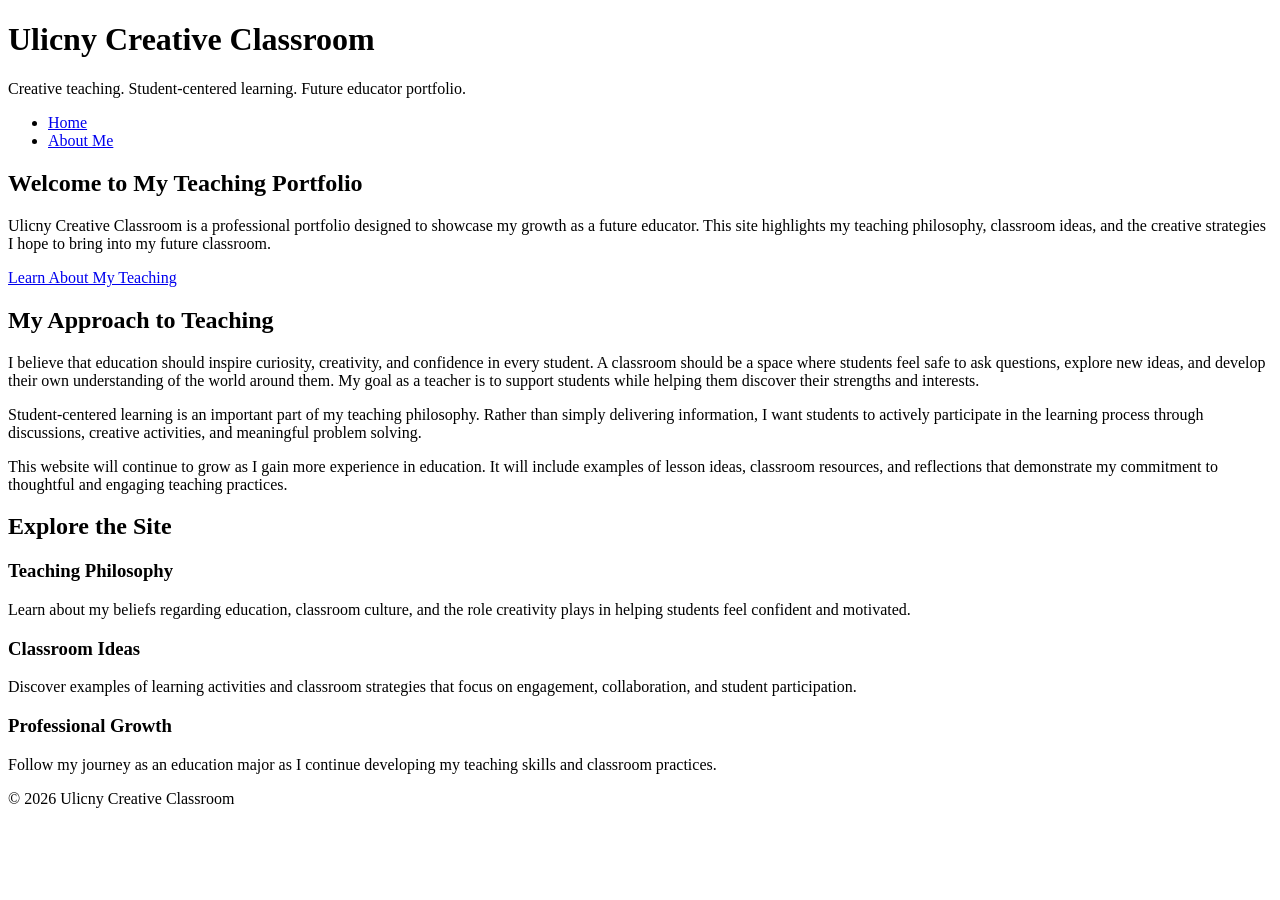
==== index.html @ 1029817a "Create index.html" ====
<!DOCTYPE html>
<html>

<head>
<title>Ulicny Creative Classroom</title>
<link rel="stylesheet" href="styles.css">
</head>

<body>

<div class="container">

<header class="site-header">
<h1>Ulicny Creative Classroom</h1>
<p>Creative teaching. Student-centered learning. Future educator portfolio.</p>
</header>

<nav class="main-nav">
<ul>
<li><a href="index.html">Home</a></li>
<li><a href="about.html">About Me</a></li>
</ul>
</nav>

<section class="hero">

<h2>Welcome to My Teaching Portfolio</h2>

<p>
Ulicny Creative Classroom is a professional portfolio designed to showcase
my growth as a future educator. This site highlights my teaching philosophy,
classroom ideas, and the creative strategies I hope to bring into my future
classroom.
</p>

<a href="about.html" class="button">Learn About My Teaching</a>

</section>

<section class="intro">

<h2>My Approach to Teaching</h2>

<p>
I believe that education should inspire curiosity, creativity, and confidence
in every student. A classroom should be a space where students feel safe to
ask questions, explore new ideas, and develop their own understanding of the
world around them. My goal as a teacher is to support students while helping
them discover their strengths and interests.
</p>

<p>
Student-centered learning is an important part of my teaching philosophy.
Rather than simply delivering information, I want students to actively
participate in the learning process through discussions, creative activities,
and meaningful problem solving.
</p>

<p>
This website will continue to grow as I gain more experience in education.
It will include examples of lesson ideas, classroom resources, and reflections
that demonstrate my commitment to thoughtful and engaging teaching practices.
</p>

</section>

<section class="features">

<h2>Explore the Site</h2>

<div class="feature-box">
<h3>Teaching Philosophy</h3>
<p>
Learn about my beliefs regarding education, classroom culture, and the role
creativity plays in helping students feel confident and motivated.
</p>
</div>

<div class="feature-box">
<h3>Classroom Ideas</h3>
<p>
Discover examples of learning activities and classroom strategies that focus
on engagement, collaboration, and student participation.
</p>
</div>

<div class="feature-box">
<h3>Professional Growth</h3>
<p>
Follow my journey as an education major as I continue developing my teaching
skills and classroom practices.
</p>
</div>

</section>

<footer class="site-footer">
<p>© 2026 Ulicny Creative Classroom</p>
</footer>

</div>

</body>
</html>
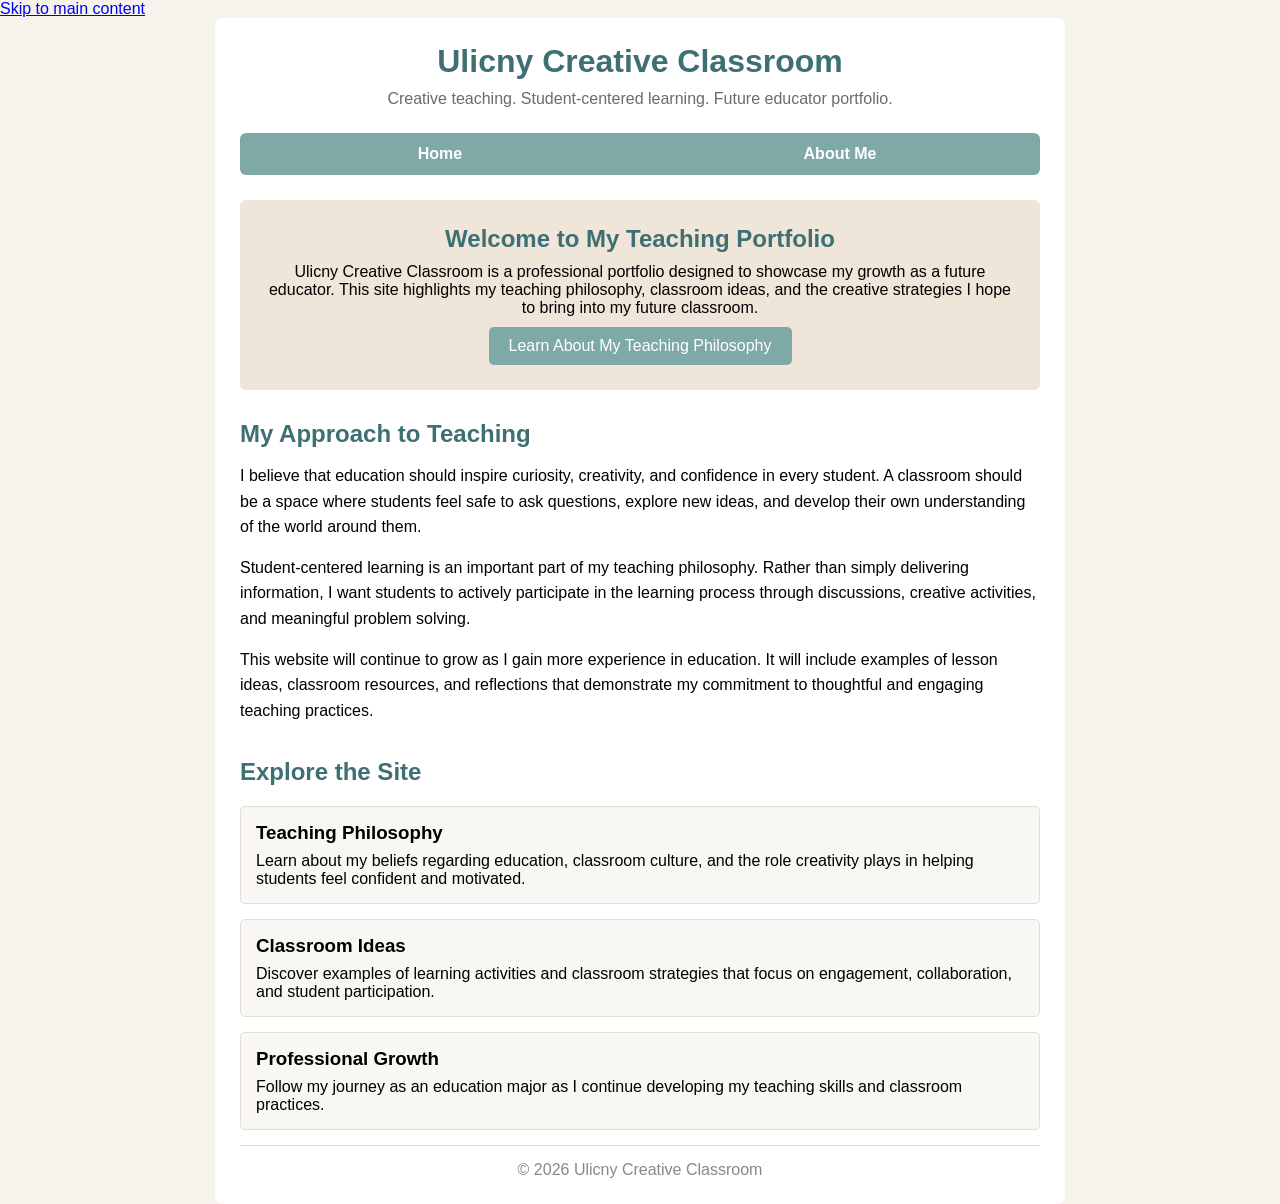
==== commit 367f831a: "Update index.html" ====
--- a/index.html
+++ b/index.html
@@ -1,12 +1,16 @@
 <!DOCTYPE html>
-<html>
+<html lang="en">
 
 <head>
+<meta charset="UTF-8">
+<meta name="viewport" content="width=device-width, initial-scale=1.0">
 <title>Ulicny Creative Classroom</title>
 <link rel="stylesheet" href="styles.css">
 </head>
 
 <body>
+
+<a class="skip-link" href="#main-content">Skip to main content</a>
 
 <div class="container">
 
@@ -22,6 +26,8 @@
 </ul>
 </nav>
 
+<main id="main-content">
+
 <section class="hero">
 
 <h2>Welcome to My Teaching Portfolio</h2>
@@ -33,7 +39,7 @@
 classroom.
 </p>
 
-<a href="about.html" class="button">Learn About My Teaching</a>
+<a href="about.html" class="button">Learn About My Teaching Philosophy</a>
 
 </section>
 
@@ -45,8 +51,7 @@
 I believe that education should inspire curiosity, creativity, and confidence
 in every student. A classroom should be a space where students feel safe to
 ask questions, explore new ideas, and develop their own understanding of the
-world around them. My goal as a teacher is to support students while helping
-them discover their strengths and interests.
+world around them.
 </p>
 
 <p>
@@ -94,6 +99,8 @@
 
 </section>
 
+</main>
+
 <footer class="site-footer">
 <p>© 2026 Ulicny Creative Classroom</p>
 </footer>
--- a/styles.css
+++ b/styles.css
@@ -0,0 +1,145 @@
+*{
+box-sizing:border-box;
+margin:0;
+padding:0;
+font-family:Arial, sans-serif;
+}
+
+body{
+background:#f6f2ec;
+}
+
+.container{
+width:850px;
+margin:auto;
+background:white;
+padding:25px;
+border-radius:8px;
+}
+
+.site-header{
+text-align:center;
+margin-bottom:25px;
+}
+
+.site-header h1{
+color:#3d6f73;
+margin-bottom:10px;
+}
+
+.site-header p{
+color:#6b6b6b;
+}
+
+.main-nav{
+background:#7fa9a6;
+margin-bottom:25px;
+border-radius:6px;
+}
+
+.main-nav ul{
+list-style:none;
+overflow:hidden;
+}
+
+.main-nav li{
+float:left;
+width:50%;
+text-align:center;
+}
+
+.main-nav a{
+display:block;
+padding:12px;
+color:white;
+text-decoration:none;
+font-weight:bold;
+}
+
+.main-nav a:hover{
+background:#5d8f8c;
+}
+
+.hero{
+background:#efe5d8;
+padding:25px;
+text-align:center;
+margin-bottom:30px;
+border-radius:6px;
+}
+
+.hero h2{
+margin-bottom:10px;
+color:#3d6f73;
+}
+
+.intro{
+margin-bottom:35px;
+}
+
+.intro h2{
+margin-bottom:15px;
+color:#3d6f73;
+}
+
+.intro p{
+margin-bottom:15px;
+line-height:1.6;
+}
+
+.features h2{
+margin-bottom:20px;
+color:#3d6f73;
+}
+
+.feature-box{
+background:#f9f7f3;
+border:1px solid #e3ddd5;
+padding:15px;
+margin-bottom:15px;
+border-radius:5px;
+}
+
+.feature-box h3{
+margin-bottom:8px;
+}
+
+.about-section{
+margin-bottom:30px;
+}
+
+.about-section h2{
+margin-bottom:10px;
+color:#3d6f73;
+}
+
+.about-section p{
+margin-bottom:15px;
+line-height:1.6;
+}
+
+.button{
+display:inline-block;
+background:#7fa9a6;
+color:white;
+padding:10px 20px;
+text-decoration:none;
+border-radius:5px;
+margin-top:10px;
+}
+
+.button:hover{
+background:#5d8f8c;
+}
+
+.center{
+text-align:center;
+margin-bottom:25px;
+}
+
+.site-footer{
+text-align:center;
+border-top:1px solid #ddd;
+padding-top:15px;
+color:#888;
+}
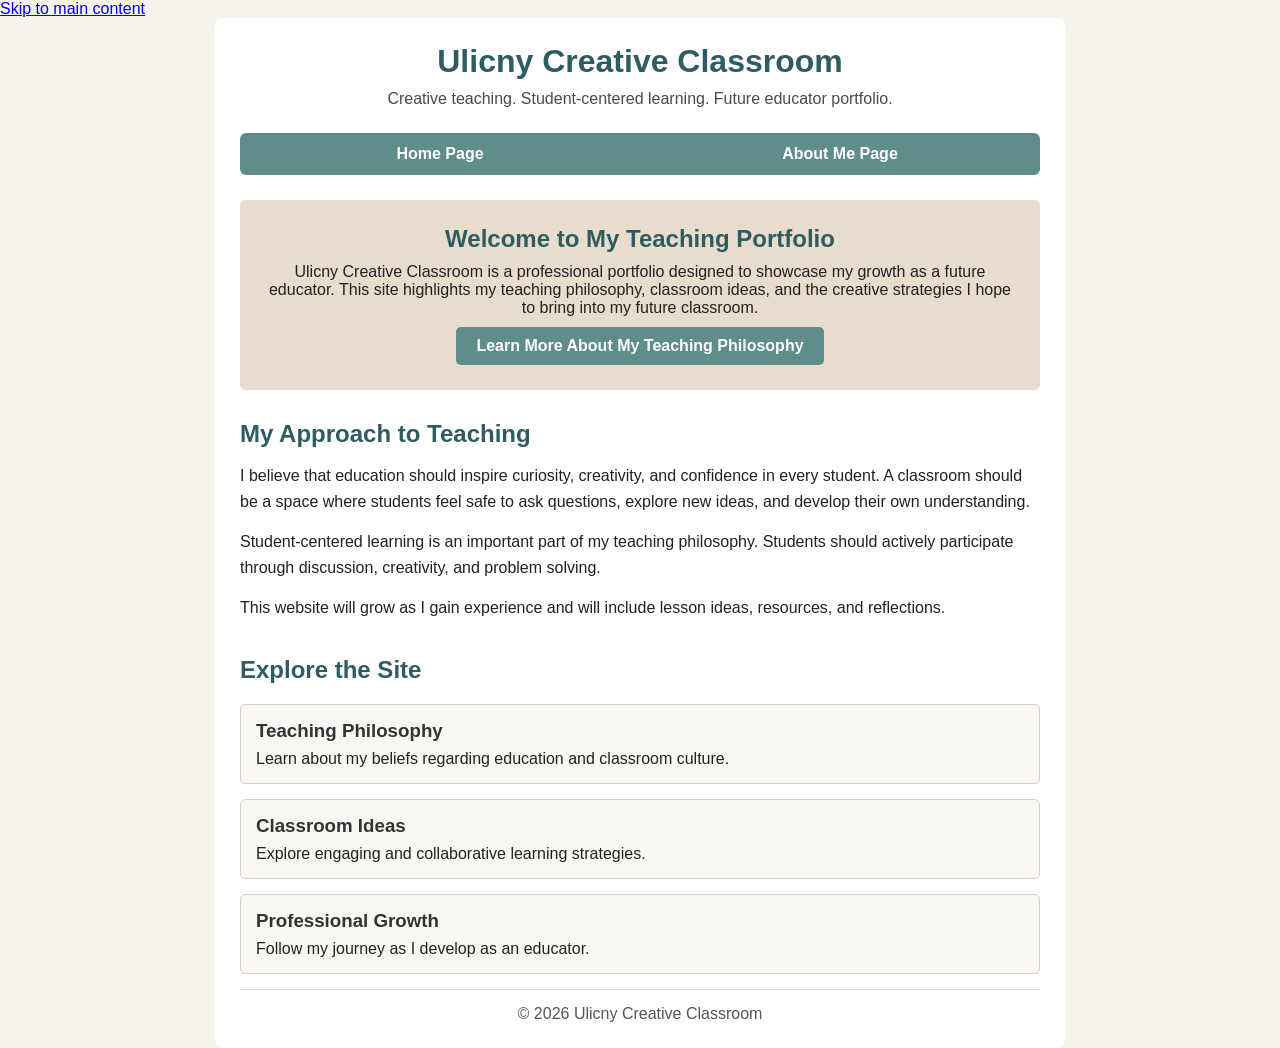
==== commit c48bec4b: "Update index.html" ====
--- a/index.html
+++ b/index.html
@@ -2,15 +2,13 @@
 <html lang="en">
 
 <head>
-<meta charset="UTF-8">
-<meta name="viewport" content="width=device-width, initial-scale=1.0">
 <title>Ulicny Creative Classroom</title>
 <link rel="stylesheet" href="styles.css">
 </head>
 
 <body>
 
-<a class="skip-link" href="#main-content">Skip to main content</a>
+<a href="#main-content" class="skip-link">Skip to main content</a>
 
 <div class="container">
 
@@ -19,17 +17,16 @@
 <p>Creative teaching. Student-centered learning. Future educator portfolio.</p>
 </header>
 
-<nav class="main-nav">
+<nav class="main-nav" aria-label="Main navigation">
 <ul>
-<li><a href="index.html">Home</a></li>
-<li><a href="about.html">About Me</a></li>
+<li><a href="index.html">Home Page</a></li>
+<li><a href="about.html">About Me Page</a></li>
 </ul>
 </nav>
 
 <main id="main-content">
 
 <section class="hero">
-
 <h2>Welcome to My Teaching Portfolio</h2>
 
 <p>
@@ -39,62 +36,47 @@
 classroom.
 </p>
 
-<a href="about.html" class="button">Learn About My Teaching Philosophy</a>
-
+<a href="about.html" class="button">Learn More About My Teaching Philosophy</a>
 </section>
 
 <section class="intro">
-
 <h2>My Approach to Teaching</h2>
 
 <p>
 I believe that education should inspire curiosity, creativity, and confidence
 in every student. A classroom should be a space where students feel safe to
-ask questions, explore new ideas, and develop their own understanding of the
-world around them.
+ask questions, explore new ideas, and develop their own understanding.
 </p>
 
 <p>
 Student-centered learning is an important part of my teaching philosophy.
-Rather than simply delivering information, I want students to actively
-participate in the learning process through discussions, creative activities,
-and meaningful problem solving.
+Students should actively participate through discussion, creativity, and
+problem solving.
 </p>
 
 <p>
-This website will continue to grow as I gain more experience in education.
-It will include examples of lesson ideas, classroom resources, and reflections
-that demonstrate my commitment to thoughtful and engaging teaching practices.
+This website will grow as I gain experience and will include lesson ideas,
+resources, and reflections.
 </p>
 
 </section>
 
 <section class="features">
-
 <h2>Explore the Site</h2>
 
 <div class="feature-box">
 <h3>Teaching Philosophy</h3>
-<p>
-Learn about my beliefs regarding education, classroom culture, and the role
-creativity plays in helping students feel confident and motivated.
-</p>
+<p>Learn about my beliefs regarding education and classroom culture.</p>
 </div>
 
 <div class="feature-box">
 <h3>Classroom Ideas</h3>
-<p>
-Discover examples of learning activities and classroom strategies that focus
-on engagement, collaboration, and student participation.
-</p>
+<p>Explore engaging and collaborative learning strategies.</p>
 </div>
 
 <div class="feature-box">
 <h3>Professional Growth</h3>
-<p>
-Follow my journey as an education major as I continue developing my teaching
-skills and classroom practices.
-</p>
+<p>Follow my journey as I develop as an educator.</p>
 </div>
 
 </section>
--- a/styles.css
+++ b/styles.css
@@ -7,6 +7,7 @@
 
 body{
 background:#f6f2ec;
+color:#222222;
 }
 
 .container{
@@ -23,16 +24,16 @@
 }
 
 .site-header h1{
-color:#3d6f73;
+color:#2f5c60;
 margin-bottom:10px;
 }
 
 .site-header p{
-color:#6b6b6b;
+color:#4a4a4a;
 }
 
 .main-nav{
-background:#7fa9a6;
+background:#5f8d8a;
 margin-bottom:25px;
 border-radius:6px;
 }
@@ -51,17 +52,17 @@
 .main-nav a{
 display:block;
 padding:12px;
-color:white;
+color:#ffffff;
 text-decoration:none;
 font-weight:bold;
 }
 
 .main-nav a:hover{
-background:#5d8f8c;
+background:#3f6f6c;
 }
 
 .hero{
-background:#efe5d8;
+background:#e8dccd;
 padding:25px;
 text-align:center;
 margin-bottom:30px;
@@ -70,7 +71,7 @@
 
 .hero h2{
 margin-bottom:10px;
-color:#3d6f73;
+color:#2f5c60;
 }
 
 .intro{
@@ -79,7 +80,7 @@
 
 .intro h2{
 margin-bottom:15px;
-color:#3d6f73;
+color:#2f5c60;
 }
 
 .intro p{
@@ -89,12 +90,12 @@
 
 .features h2{
 margin-bottom:20px;
-color:#3d6f73;
+color:#2f5c60;
 }
 
 .feature-box{
 background:#f9f7f3;
-border:1px solid #e3ddd5;
+border:1px solid #d6cec3;
 padding:15px;
 margin-bottom:15px;
 border-radius:5px;
@@ -102,6 +103,7 @@
 
 .feature-box h3{
 margin-bottom:8px;
+color:#333333;
 }
 
 .about-section{
@@ -110,7 +112,7 @@
 
 .about-section h2{
 margin-bottom:10px;
-color:#3d6f73;
+color:#2f5c60;
 }
 
 .about-section p{
@@ -120,16 +122,17 @@
 
 .button{
 display:inline-block;
-background:#7fa9a6;
-color:white;
+background:#5f8d8a;
+color:#ffffff;
 padding:10px 20px;
 text-decoration:none;
 border-radius:5px;
 margin-top:10px;
+font-weight:bold;
 }
 
 .button:hover{
-background:#5d8f8c;
+background:#3f6f6c;
 }
 
 .center{
@@ -141,5 +144,5 @@
 text-align:center;
 border-top:1px solid #ddd;
 padding-top:15px;
-color:#888;
+color:#555555;
 }
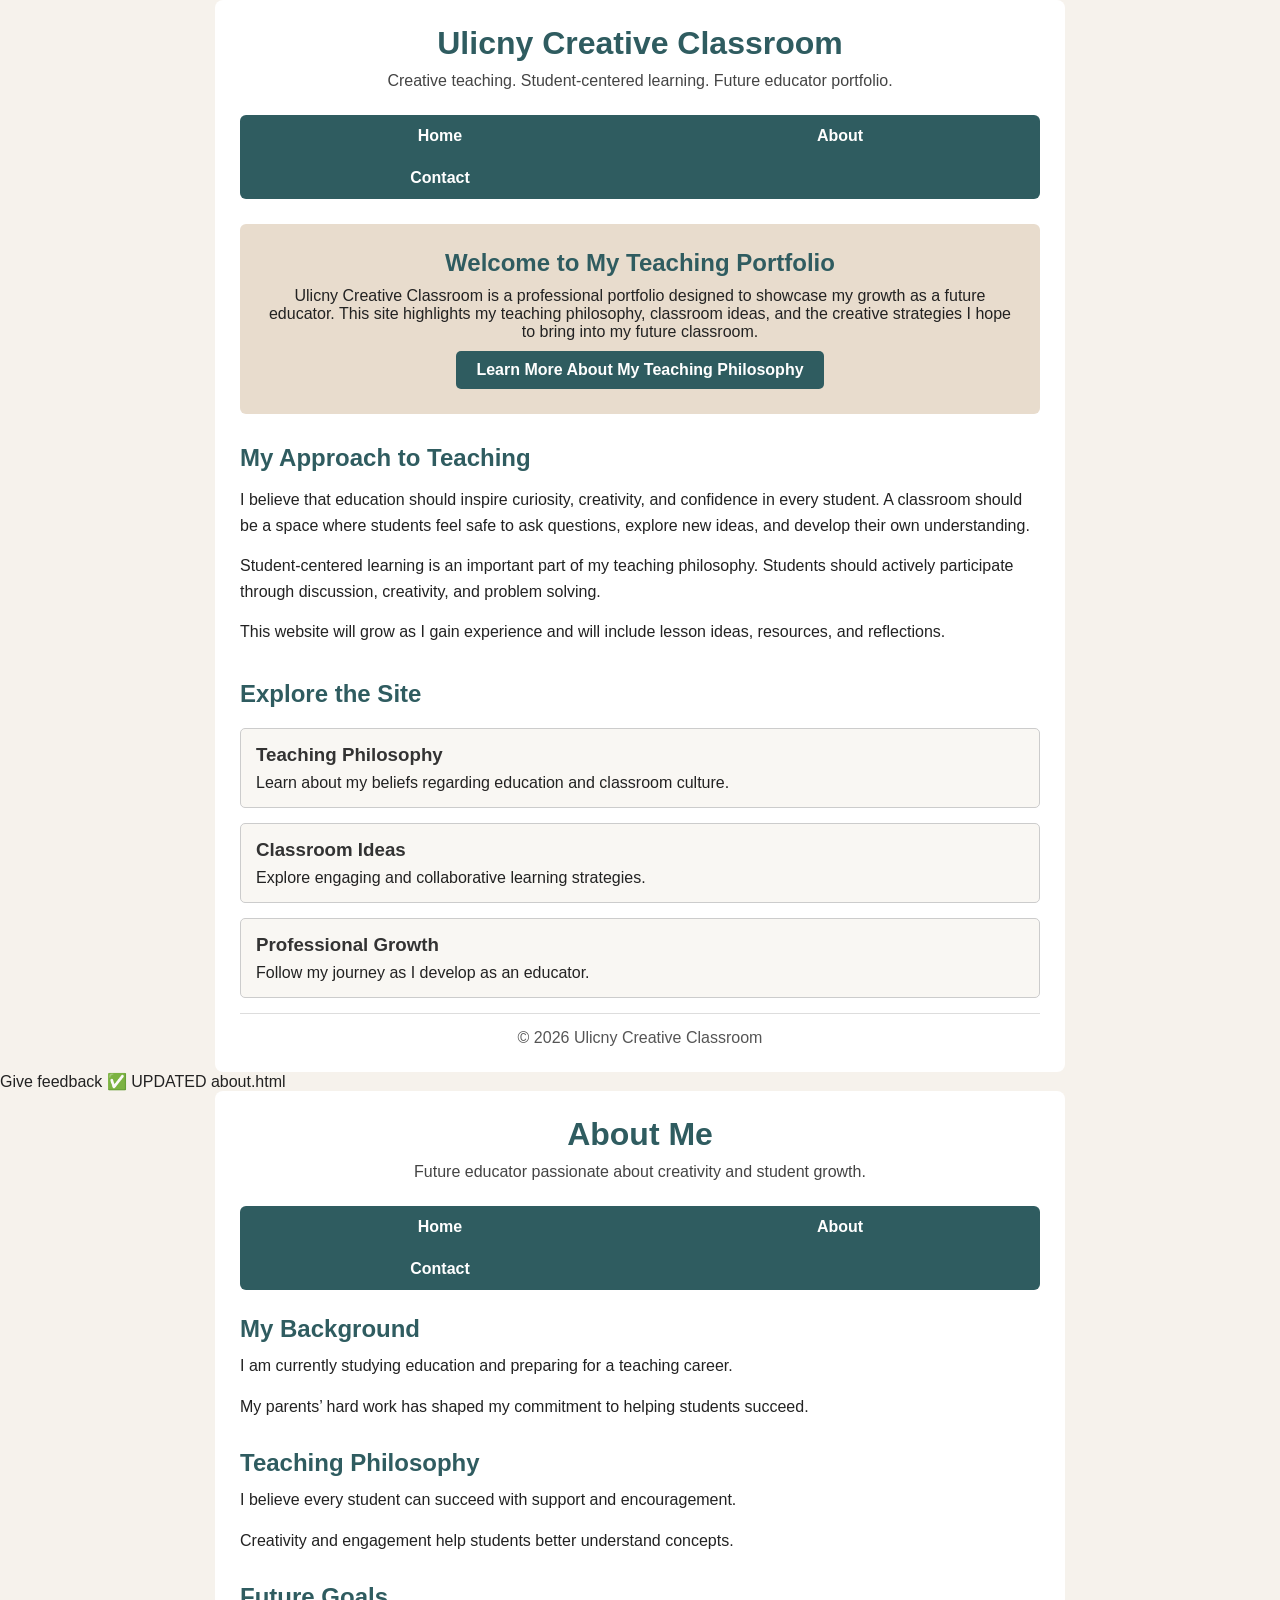
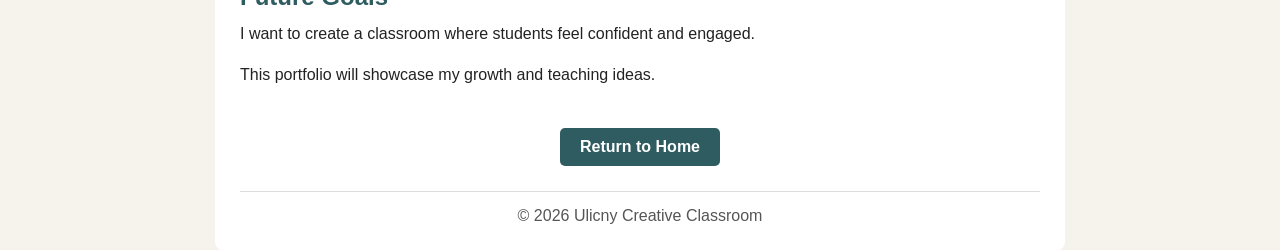
==== commit b369aad6: "Update index.html" ====
--- a/index.html
+++ b/index.html
@@ -19,8 +19,9 @@
 
 <nav class="main-nav" aria-label="Main navigation">
 <ul>
-<li><a href="index.html">Home Page</a></li>
-<li><a href="about.html">About Me Page</a></li>
+<li><a href="index.html">Home</a></li>
+<li><a href="about.html">About</a></li>
+<li><a href="contact.html">Contact</a></li>
 </ul>
 </nav>
 
@@ -91,3 +92,72 @@
 
 </body>
 </html>
+Give feedback
+✅ UPDATED about.html
+<!DOCTYPE html>
+<html lang="en">
+
+<head>
+<title>About Me - Ulicny Creative Classroom</title>
+<link rel="stylesheet" href="styles.css">
+</head>
+
+<body>
+
+<a href="#main-content" class="skip-link">Skip to main content</a>
+
+<div class="container">
+
+<header class="site-header">
+<h1>About Me</h1>
+<p>Future educator passionate about creativity and student growth.</p>
+</header>
+
+<nav class="main-nav" aria-label="Main navigation">
+<ul>
+<li><a href="index.html">Home</a></li>
+<li><a href="about.html">About</a></li>
+<li><a href="contact.html">Contact</a></li>
+</ul>
+</nav>
+
+<main id="main-content">
+
+<section class="about-section">
+<h2>My Background</h2>
+
+<p>I am currently studying education and preparing for a teaching career.</p>
+<p>My parents’ hard work has shaped my commitment to helping students succeed.</p>
+
+</section>
+
+<section class="about-section">
+<h2>Teaching Philosophy</h2>
+
+<p>I believe every student can succeed with support and encouragement.</p>
+<p>Creativity and engagement help students better understand concepts.</p>
+
+</section>
+
+<section class="about-section">
+<h2>Future Goals</h2>
+
+<p>I want to create a classroom where students feel confident and engaged.</p>
+<p>This portfolio will showcase my growth and teaching ideas.</p>
+
+</section>
+
+<div class="center">
+<a href="index.html" class="button">Return to Home</a>
+</div>
+
+</main>
+
+<footer class="site-footer">
+<p>© 2026 Ulicny Creative Classroom</p>
+</footer>
+
+</div>
+
+</body>
+</html>
--- a/styles.css
+++ b/styles.css
@@ -7,7 +7,7 @@
 
 body{
 background:#f6f2ec;
-color:#222222;
+color:#222;
 }
 
 .container{
@@ -29,11 +29,11 @@
 }
 
 .site-header p{
-color:#4a4a4a;
+color:#444;
 }
 
 .main-nav{
-background:#5f8d8a;
+background:#2f5c60;
 margin-bottom:25px;
 border-radius:6px;
 }
@@ -58,7 +58,7 @@
 }
 
 .main-nav a:hover{
-background:#3f6f6c;
+background:#1f3f42;
 }
 
 .hero{
@@ -95,7 +95,7 @@
 
 .feature-box{
 background:#f9f7f3;
-border:1px solid #d6cec3;
+border:1px solid #ccc;
 padding:15px;
 margin-bottom:15px;
 border-radius:5px;
@@ -103,7 +103,7 @@
 
 .feature-box h3{
 margin-bottom:8px;
-color:#333333;
+color:#333;
 }
 
 .about-section{
@@ -122,7 +122,7 @@
 
 .button{
 display:inline-block;
-background:#5f8d8a;
+background:#2f5c60;
 color:#ffffff;
 padding:10px 20px;
 text-decoration:none;
@@ -132,7 +132,7 @@
 }
 
 .button:hover{
-background:#3f6f6c;
+background:#1f3f42;
 }
 
 .center{
@@ -144,5 +144,18 @@
 text-align:center;
 border-top:1px solid #ddd;
 padding-top:15px;
-color:#555555;
+color:#555;
 }
+
+/* Skip link */
+.skip-link{
+position:absolute;
+left:-999px;
+}
+
+.skip-link:focus{
+position:static;
+background:#000;
+color:#fff;
+padding:10px;
+}
--- a/styles.css
+++ b/styles.css
@@ -7,7 +7,7 @@
 
 body{
 background:#f6f2ec;
-color:#222222;
+color:#222;
 }
 
 .container{
@@ -29,11 +29,11 @@
 }
 
 .site-header p{
-color:#4a4a4a;
+color:#444;
 }
 
 .main-nav{
-background:#5f8d8a;
+background:#2f5c60;
 margin-bottom:25px;
 border-radius:6px;
 }
@@ -58,7 +58,7 @@
 }
 
 .main-nav a:hover{
-background:#3f6f6c;
+background:#1f3f42;
 }
 
 .hero{
@@ -95,7 +95,7 @@
 
 .feature-box{
 background:#f9f7f3;
-border:1px solid #d6cec3;
+border:1px solid #ccc;
 padding:15px;
 margin-bottom:15px;
 border-radius:5px;
@@ -103,7 +103,7 @@
 
 .feature-box h3{
 margin-bottom:8px;
-color:#333333;
+color:#333;
 }
 
 .about-section{
@@ -122,7 +122,7 @@
 
 .button{
 display:inline-block;
-background:#5f8d8a;
+background:#2f5c60;
 color:#ffffff;
 padding:10px 20px;
 text-decoration:none;
@@ -132,7 +132,7 @@
 }
 
 .button:hover{
-background:#3f6f6c;
+background:#1f3f42;
 }
 
 .center{
@@ -144,5 +144,18 @@
 text-align:center;
 border-top:1px solid #ddd;
 padding-top:15px;
-color:#555555;
+color:#555;
 }
+
+/* Skip link */
+.skip-link{
+position:absolute;
+left:-999px;
+}
+
+.skip-link:focus{
+position:static;
+background:#000;
+color:#fff;
+padding:10px;
+}
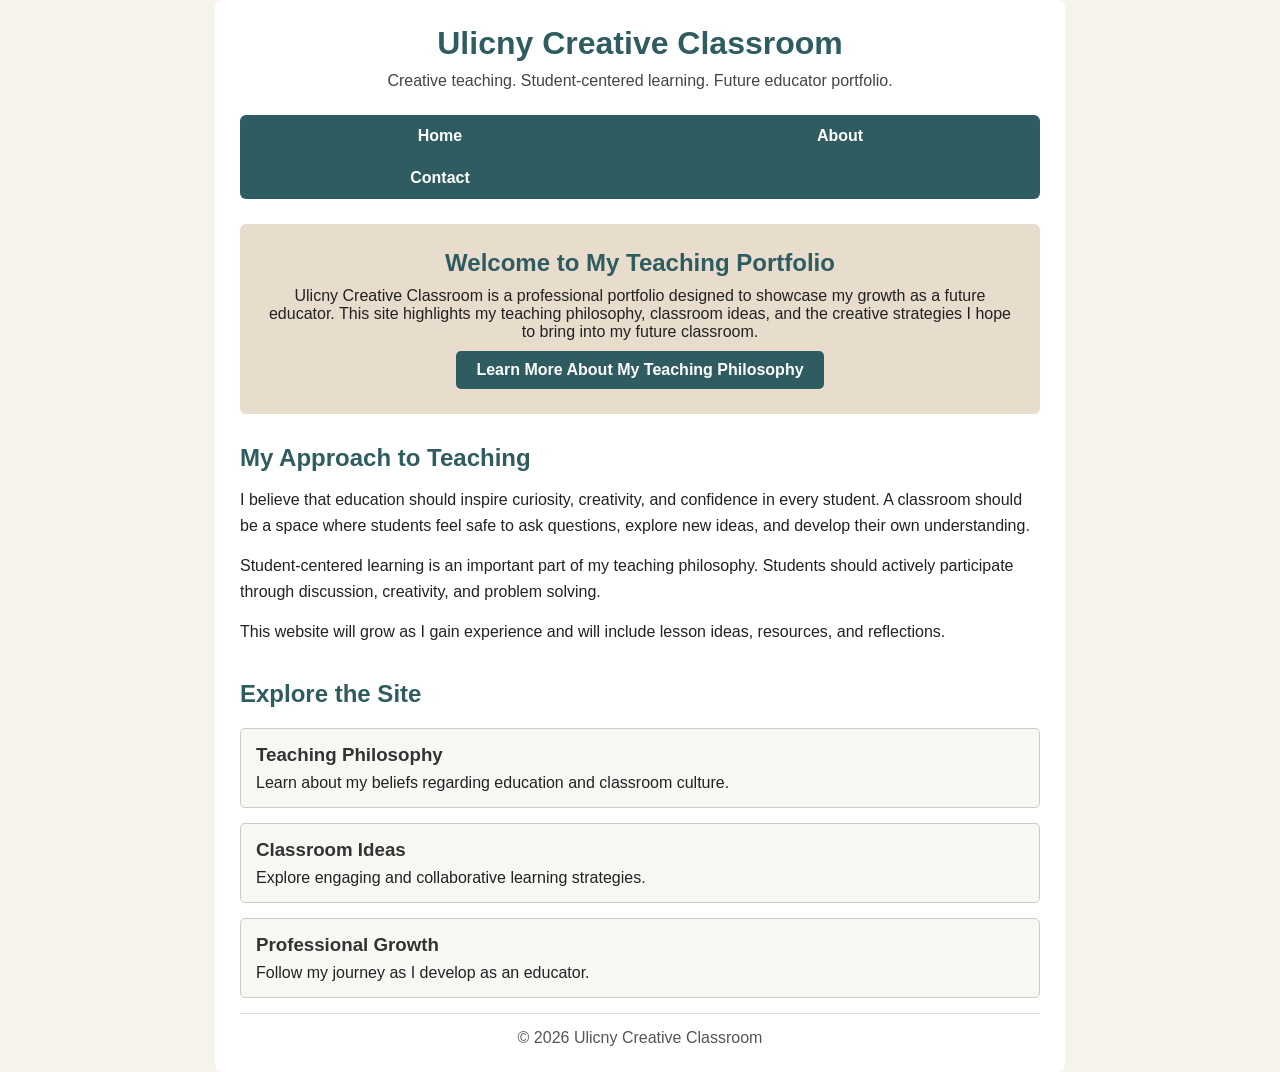
==== commit cef309f5: "Update index.html" ====
--- a/index.html
+++ b/index.html
@@ -92,72 +92,3 @@
 
 </body>
 </html>
-Give feedback
-✅ UPDATED about.html
-<!DOCTYPE html>
-<html lang="en">
-
-<head>
-<title>About Me - Ulicny Creative Classroom</title>
-<link rel="stylesheet" href="styles.css">
-</head>
-
-<body>
-
-<a href="#main-content" class="skip-link">Skip to main content</a>
-
-<div class="container">
-
-<header class="site-header">
-<h1>About Me</h1>
-<p>Future educator passionate about creativity and student growth.</p>
-</header>
-
-<nav class="main-nav" aria-label="Main navigation">
-<ul>
-<li><a href="index.html">Home</a></li>
-<li><a href="about.html">About</a></li>
-<li><a href="contact.html">Contact</a></li>
-</ul>
-</nav>
-
-<main id="main-content">
-
-<section class="about-section">
-<h2>My Background</h2>
-
-<p>I am currently studying education and preparing for a teaching career.</p>
-<p>My parents’ hard work has shaped my commitment to helping students succeed.</p>
-
-</section>
-
-<section class="about-section">
-<h2>Teaching Philosophy</h2>
-
-<p>I believe every student can succeed with support and encouragement.</p>
-<p>Creativity and engagement help students better understand concepts.</p>
-
-</section>
-
-<section class="about-section">
-<h2>Future Goals</h2>
-
-<p>I want to create a classroom where students feel confident and engaged.</p>
-<p>This portfolio will showcase my growth and teaching ideas.</p>
-
-</section>
-
-<div class="center">
-<a href="index.html" class="button">Return to Home</a>
-</div>
-
-</main>
-
-<footer class="site-footer">
-<p>© 2026 Ulicny Creative Classroom</p>
-</footer>
-
-</div>
-
-</body>
-</html>
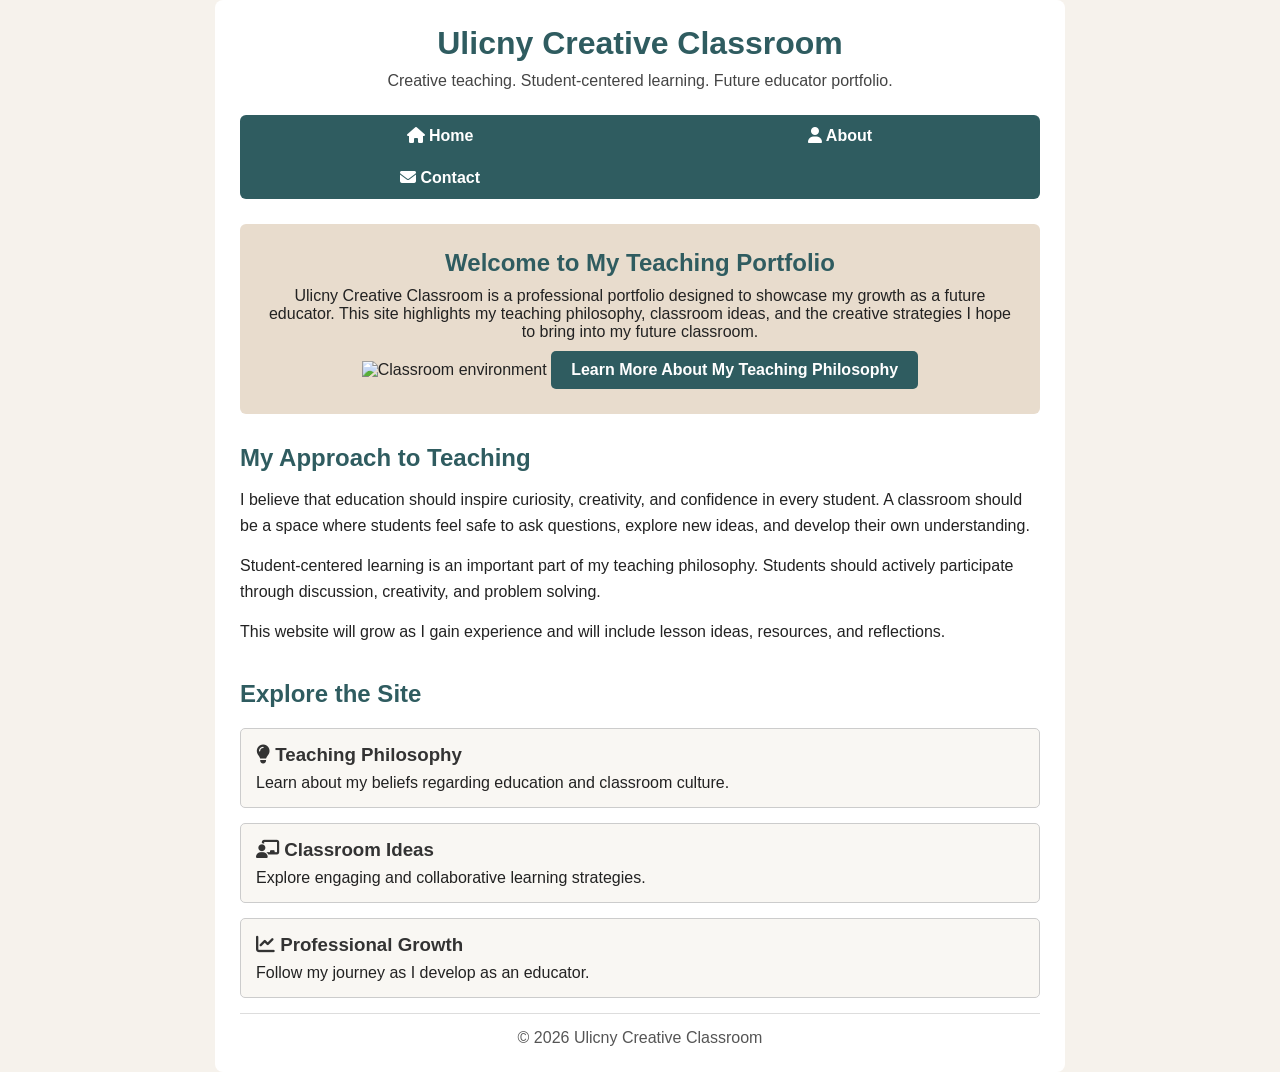
==== commit 136f2c6d: "Update index.html" ====
--- a/index.html
+++ b/index.html
@@ -4,6 +4,9 @@
 <head>
 <title>Ulicny Creative Classroom</title>
 <link rel="stylesheet" href="styles.css">
+
+<!-- Icons -->
+<link rel="stylesheet" href="https://cdnjs.cloudflare.com/ajax/libs/font-awesome/6.5.0/css/all.min.css">
 </head>
 
 <body>
@@ -19,9 +22,9 @@
 
 <nav class="main-nav" aria-label="Main navigation">
 <ul>
-<li><a href="index.html">Home</a></li>
-<li><a href="about.html">About</a></li>
-<li><a href="contact.html">Contact</a></li>
+<li><a href="index.html"><i class="fas fa-home"></i> Home</a></li>
+<li><a href="about.html"><i class="fas fa-user"></i> About</a></li>
+<li><a href="contact.html"><i class="fas fa-envelope"></i> Contact</a></li>
 </ul>
 </nav>
 
@@ -36,6 +39,9 @@
 classroom ideas, and the creative strategies I hope to bring into my future
 classroom.
 </p>
+
+<!-- OPTIONAL IMAGE -->
+<img src="classroom.jpg" alt="Classroom environment">
 
 <a href="about.html" class="button">Learn More About My Teaching Philosophy</a>
 </section>
@@ -66,17 +72,17 @@
 <h2>Explore the Site</h2>
 
 <div class="feature-box">
-<h3>Teaching Philosophy</h3>
+<h3><i class="fas fa-lightbulb"></i> Teaching Philosophy</h3>
 <p>Learn about my beliefs regarding education and classroom culture.</p>
 </div>
 
 <div class="feature-box">
-<h3>Classroom Ideas</h3>
+<h3><i class="fas fa-chalkboard-teacher"></i> Classroom Ideas</h3>
 <p>Explore engaging and collaborative learning strategies.</p>
 </div>
 
 <div class="feature-box">
-<h3>Professional Growth</h3>
+<h3><i class="fas fa-chart-line"></i> Professional Growth</h3>
 <p>Follow my journey as I develop as an educator.</p>
 </div>
 
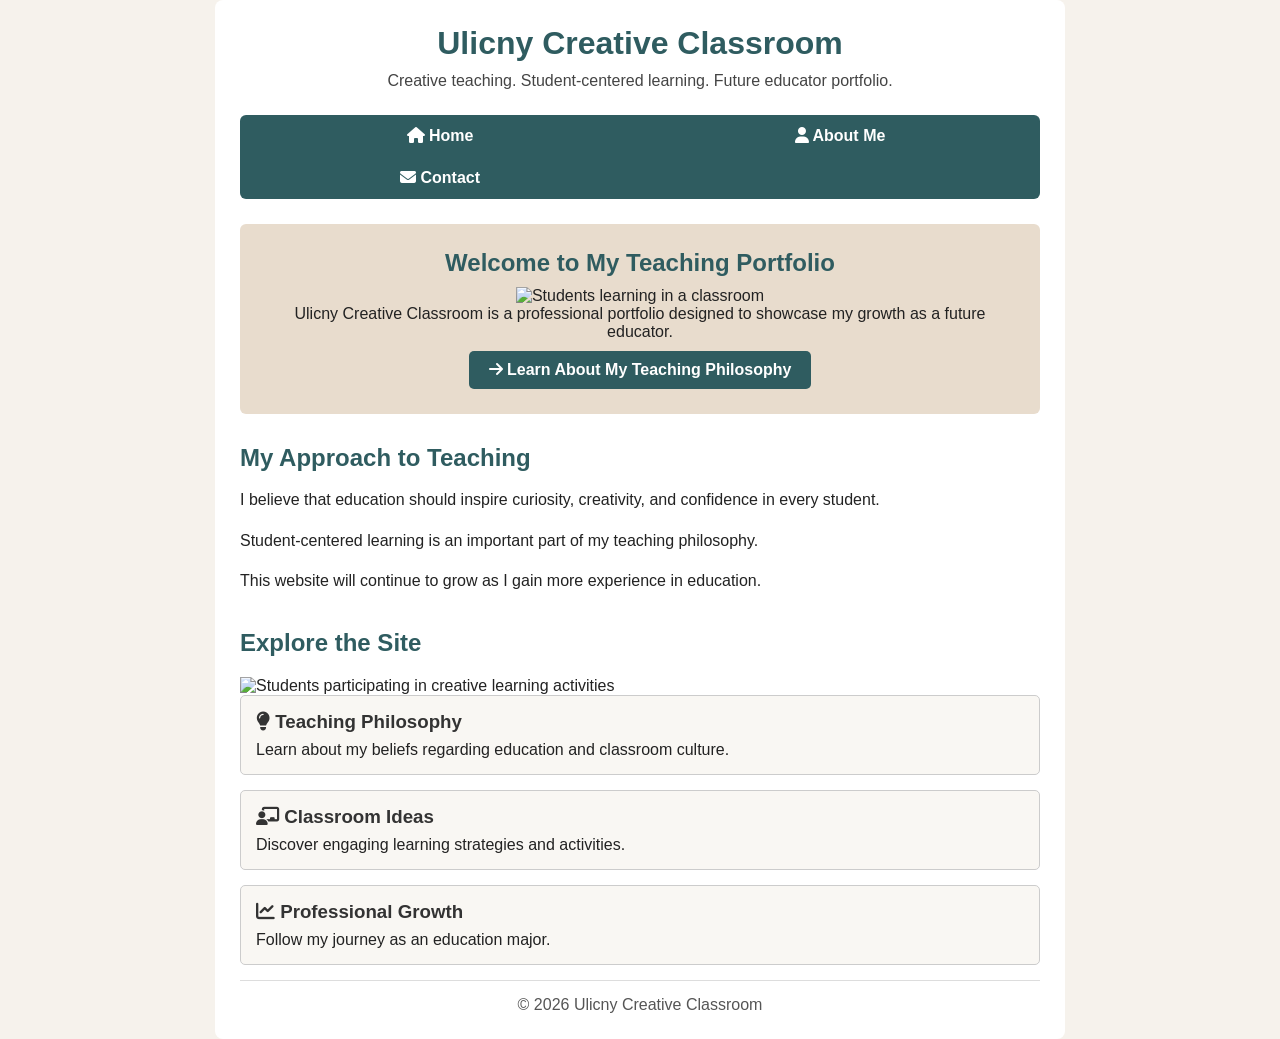
==== commit 55a6dffb: "Update index.html" ====
--- a/index.html
+++ b/index.html
@@ -2,6 +2,7 @@
 <html lang="en">
 
 <head>
+<meta charset="UTF-8">
 <title>Ulicny Creative Classroom</title>
 <link rel="stylesheet" href="styles.css">
 
@@ -11,7 +12,7 @@
 
 <body>
 
-<a href="#main-content" class="skip-link">Skip to main content</a>
+<a class="skip-link" href="#main-content">Skip to main content</a>
 
 <div class="container">
 
@@ -20,10 +21,10 @@
 <p>Creative teaching. Student-centered learning. Future educator portfolio.</p>
 </header>
 
-<nav class="main-nav" aria-label="Main navigation">
+<nav class="main-nav">
 <ul>
 <li><a href="index.html"><i class="fas fa-home"></i> Home</a></li>
-<li><a href="about.html"><i class="fas fa-user"></i> About</a></li>
+<li><a href="about.html"><i class="fas fa-user"></i> About Me</a></li>
 <li><a href="contact.html"><i class="fas fa-envelope"></i> Contact</a></li>
 </ul>
 </nav>
@@ -33,43 +34,32 @@
 <section class="hero">
 <h2>Welcome to My Teaching Portfolio</h2>
 
+<img src="https://images.unsplash.com/photo-1588072432836-e10032774350" 
+alt="Students learning in a classroom">
+
 <p>
-Ulicny Creative Classroom is a professional portfolio designed to showcase
-my growth as a future educator. This site highlights my teaching philosophy,
-classroom ideas, and the creative strategies I hope to bring into my future
-classroom.
+Ulicny Creative Classroom is a professional portfolio designed to showcase my growth as a future educator.
 </p>
 
-<!-- OPTIONAL IMAGE -->
-<img src="classroom.jpg" alt="Classroom environment">
-
-<a href="about.html" class="button">Learn More About My Teaching Philosophy</a>
+<a href="about.html" class="button">
+<i class="fas fa-arrow-right"></i> Learn About My Teaching Philosophy
+</a>
 </section>
 
 <section class="intro">
 <h2>My Approach to Teaching</h2>
 
-<p>
-I believe that education should inspire curiosity, creativity, and confidence
-in every student. A classroom should be a space where students feel safe to
-ask questions, explore new ideas, and develop their own understanding.
-</p>
-
-<p>
-Student-centered learning is an important part of my teaching philosophy.
-Students should actively participate through discussion, creativity, and
-problem solving.
-</p>
-
-<p>
-This website will grow as I gain experience and will include lesson ideas,
-resources, and reflections.
-</p>
-
+<p>I believe that education should inspire curiosity, creativity, and confidence in every student.</p>
+<p>Student-centered learning is an important part of my teaching philosophy.</p>
+<p>This website will continue to grow as I gain more experience in education.</p>
 </section>
 
 <section class="features">
 <h2>Explore the Site</h2>
+
+<img src="https://images.unsplash.com/photo-1509062522246-3755977927d7"
+alt="Students participating in creative learning activities"
+class="feature-image">
 
 <div class="feature-box">
 <h3><i class="fas fa-lightbulb"></i> Teaching Philosophy</h3>
@@ -78,12 +68,12 @@
 
 <div class="feature-box">
 <h3><i class="fas fa-chalkboard-teacher"></i> Classroom Ideas</h3>
-<p>Explore engaging and collaborative learning strategies.</p>
+<p>Discover engaging learning strategies and activities.</p>
 </div>
 
 <div class="feature-box">
 <h3><i class="fas fa-chart-line"></i> Professional Growth</h3>
-<p>Follow my journey as I develop as an educator.</p>
+<p>Follow my journey as an education major.</p>
 </div>
 
 </section>
